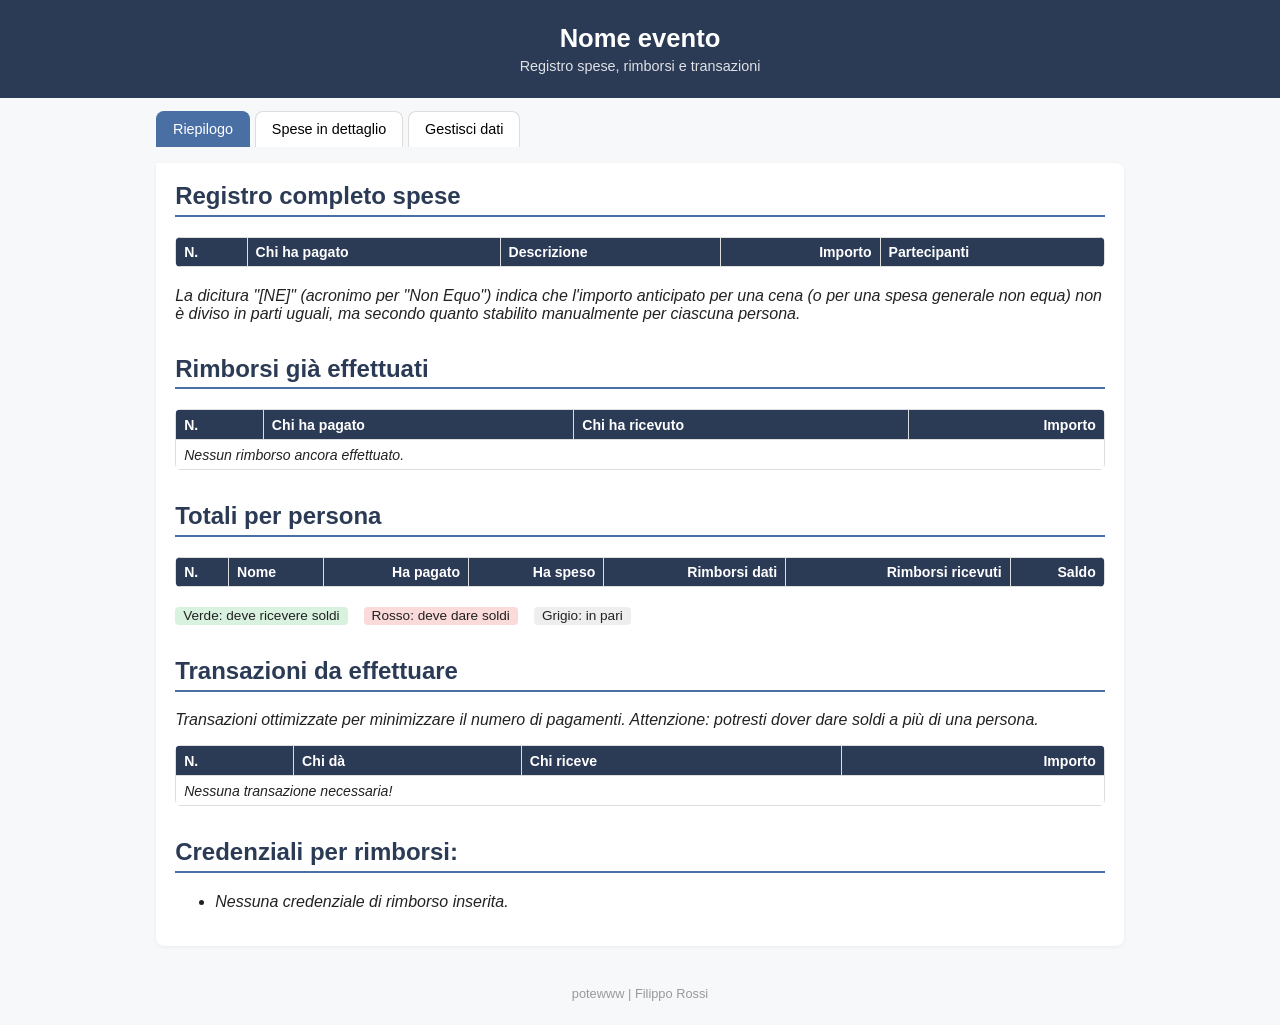
==== template/index.html @ bcc8602c "Add files via upload" ====
<!DOCTYPE html>
<html lang="it">
<head>
<meta charset="UTF-8">
<meta name="viewport" content="width=device-width, initial-scale=1.0">
<title>Rimborsi</title>
<link rel="stylesheet" href="css/style.css">
</head>
<body>

<header class="page-header">
  <h1 id="page-title">Rimborsi</h1>
  <p>Registro spese, rimborsi e transazioni</p>
</header>

<nav class="tabs">
  <a class="tab-btn-home" id="btn-home-link" href="#" title="Torna alla home">🏠</a>
  <button class="tab-btn active" data-tab="tab-riepilogo">Riepilogo</button>
  <button class="tab-btn" data-tab="tab-dettaglio">Spese in dettaglio</button>
  <button class="tab-btn" data-tab="tab-gestisci">Gestisci dati</button>
</nav>

<main>

  <!-- ===================== TAB RIEPILOGO ===================== -->
  <section id="tab-riepilogo" class="tab-panel active">

    <h2>Registro completo spese</h2>
    <div class="table-wrap">
    <table id="tbl-registro">
      <thead><tr><th>N.</th><th>Chi ha pagato</th><th>Descrizione</th><th class="num">Importo</th><th>Partecipanti</th></tr></thead>
      <tbody></tbody>
    </table>
    </div>
    <p><em>La dicitura "[NE]" (acronimo per "Non Equo") indica che l'importo anticipato per una cena (o per una spesa generale non equa) non è diviso in parti uguali, ma secondo quanto stabilito manualmente per ciascuna persona.</em></p>

    <h2>Rimborsi già effettuati</h2>
    <div class="table-wrap">
    <table id="tbl-rimborsi">
      <thead><tr><th>N.</th><th>Chi ha pagato</th><th>Chi ha ricevuto</th><th class="num">Importo</th></tr></thead>
      <tbody></tbody>
    </table>
    </div>

    <h2>Totali per persona</h2>
    <div class="table-wrap">
    <table id="tbl-totali">
      <thead><tr><th>N.</th><th>Nome</th><th class="num">Ha pagato</th><th class="num">Ha speso</th><th class="num">Rimborsi dati</th><th class="num">Rimborsi ricevuti</th><th class="num">Saldo</th></tr></thead>
      <tbody></tbody>
    </table>
    </div>
    <div class="legend">
      <span class="row-green">Verde: deve ricevere soldi</span>
      <span class="row-red">Rosso: deve dare soldi</span>
      <span class="row-gray">Grigio: in pari</span>
    </div>

    <h2>Transazioni da effettuare</h2>
    <p><em>Transazioni ottimizzate per minimizzare il numero di pagamenti. Attenzione: potresti dover dare soldi a più di una persona.</em></p>
    <div class="table-wrap">
    <table id="tbl-transazioni">
      <thead><tr><th>N.</th><th>Chi dà</th><th>Chi riceve</th><th class="num">Importo</th></tr></thead>
      <tbody></tbody>
    </table>
    </div>

    <h2>Credenziali per rimborsi:</h2>
    <ul id="credenziali-list"></ul>
  </section>

  <!-- ===================== TAB CENE ===================== -->
  <section id="tab-dettaglio" class="tab-panel">
    <h2>Spese in dettaglio</h2>

    <h3>Riepilogo per persona</h3>
    <p><em>Se una spesa non è divisibile esattamente (es. dividendo per 3), gli importi vengono arrotondati per difetto al centesimo e i centesimi restanti assegnati a chi, al momento del calcolo, sta spendendo di meno: è normale che due persone con la stessa spesa "sulla carta" abbiano un centesimo di differenza.</em></p>
    <div id="dettaglio-riepilogo-container"></div>

    <h3>Cene</h3>
    <div id="cene-container"></div>

    <h3>Altre spese (equa e non equa)</h3>
    <div id="spese-dettaglio-container"></div>
  </section>

  <!-- ===================== TAB GESTISCI ===================== -->
  <section id="tab-gestisci" class="tab-panel">
    <h2>Gestisci dati</h2>
    <div class="warning-banner" id="config-warning" style="display:none">
      ⚠️ <strong>js/config.js</strong> non è ancora stato configurato con il tuo username e nome del repository GitHub: finché resta così, nessun salvataggio funzionerà. Vedi il README.
    </div>

    <div class="token-box collapsed" id="token-box">
      <div class="token-box-header" id="token-box-toggle">
        <strong>⚙️ Token GitHub</strong>
        <button class="btn-gear" type="button" aria-label="Mostra/nascondi impostazioni token">⚙</button>
      </div>
      <div class="token-box-body">
        <p>
  Istruzioni amministratore:
  <br>Accedere su GitHub → Settings → Developer settings → Personal access tokens (fine-grained, con permesso "Contents: Read and write" sul repo). Il token resta salvato solo in questo browser (non su GitHub Pages, non visibile ad altri visitatori) e rimane impostato anche se chiudi la pagina o il browser, finché non lo rimuovi.
  Oppure più velocemente, cliccando al seguente link <a href="https://github.com/settings/personal-access-tokens/new" target="_blank" rel="noopener">GeneraToken</a>, si viene reindirizzati al sito per creare il token.
</p>

<p>
  Istruzioni utenti:
  <br>Inserire nello spazio sottostante il token fornito dall'amministratore. Una volta fatto, chiudere il menù a tendina e non modificare più il campo.
</p>
        <div class="token-input-row">
          <input type="password" id="gh-token" placeholder="github_pat_xxxxxxxxxxxxxxxxxxxx">
          <button class="btn-icon" type="button" id="btn-toggle-token" title="Mostra/nascondi token">👁</button>
          <button class="btn-icon" type="button" id="btn-copy-token" title="Copia token">📋</button>
        </div>
        <div style="display:flex; gap:.5rem; flex-wrap:wrap;">
          <button class="btn-secondary" id="btn-save-token" type="button">Salva token (permanente)</button>
          <button class="btn-icon delete" id="btn-clear-token" type="button">Rimuovi token</button>
        </div>
        <div class="status" id="status-token"></div>
      </div>
    </div>

    <div class="collapsible-section collapsed" id="sec-persona">
      <div class="collapsible-header" data-toggle="sec-persona">
        <strong>Aggiungi persona</strong>
        <button class="btn-gear btn-arrow" type="button" aria-label="Mostra/nascondi">▶</button>
      </div>
      <div class="collapsible-body">
        <form class="admin-form" id="f-persona-form">
          <label>Quante persone vuoi aggiungere?</label>
          <select id="f-persona-quante">
            <option value="1" selected>1</option>
            <option value="2">2</option>
            <option value="3">3</option>
            <option value="4">4</option>
            <option value="5">5</option>
            <option value="6">6</option>
            <option value="7">7</option>
            <option value="8">8</option>
            <option value="9">9</option>
            <option value="10">10</option>
          </select>
          <label>Nome e cognome</label>
          <div id="f-persona-nomi-container"></div>
          <button class="btn-primary" type="submit">Aggiungi persona/e</button>
          <div class="status" id="status-persona"></div>
        </form>
      </div>
    </div>

    <h4>Persone esistenti</h4>
    <div class="list-box" id="lista-persone"></div>

    <div class="collapsible-section collapsed" id="sec-spesa">
      <div class="collapsible-header" data-toggle="sec-spesa">
        <strong>Aggiungi spesa</strong>
        <button class="btn-gear btn-arrow" type="button" aria-label="Mostra/nascondi">▶</button>
      </div>
      <div class="collapsible-body">
        <form class="admin-form" id="f-spesa-form">
          <label>Chi ha pagato (una o più persone) e quanto</label>
          <div id="f-spesa-pagatori"></div>
          <div class="status" id="status-spesa-tot"></div>
          <label>Descrizione</label>
          <input type="text" id="f-spesa-desc" placeholder="Es. Spesa bibite" required>
          <label>Partecipanti (lascia tutto deselezionato = tutti)</label>
          <div class="persona-checkboxes" id="f-spesa-partecipanti"></div>
          <button class="btn-primary" type="submit" id="btn-spesa-submit">Aggiungi spesa</button>
          <button class="btn-secondary" type="button" id="btn-spesa-annulla" style="display:none">Annulla modifica</button>
          <div class="status" id="status-spesa"></div>
        </form>
      </div>
    </div>

    <div class="collapsible-section collapsed" id="sec-spesa-ne">
      <div class="collapsible-header" data-toggle="sec-spesa-ne">
        <strong>Aggiungi spesa non equa <span style="font-weight:normal; font-size:.8rem;">[NE]</span></strong>
        <button class="btn-gear btn-arrow" type="button" aria-label="Mostra/nascondi">▶</button>
      </div>
      <div class="collapsible-body">
        <p><em>Usa questa opzione quando una spesa generale (non una cena) va divisa tra i partecipanti in importi diversi da persona a persona, invece che in parti uguali. Una o più persone possono aver anticipato i soldi.</em></p>
        <form class="admin-form" id="f-spesa-ne-form">
          <label>Chi ha anticipato i soldi (una o più persone) e quanto</label>
          <div id="f-spesa-ne-pagatori"></div>
          <div class="status" id="status-spesa-ne-pagatori-tot"></div>
          <label>Descrizione</label>
          <input type="text" id="f-spesa-ne-desc" placeholder="Es. Regalo di compleanno" required>
          <label>Partecipanti alla spesa (spunta chi partecipa — di default sono tutte spuntate)</label>
          <div id="f-spesa-ne-partecipanti"></div>
          <label>Quota dovuta da ciascun partecipante selezionato (€)</label>
          <div id="f-spesa-ne-righe"></div>
          <div class="status" id="status-spesa-ne-tot"></div>
          <button class="btn-primary" type="submit" id="btn-spesa-ne-submit">Aggiungi spesa non equa</button>
          <button class="btn-secondary" type="button" id="btn-spesa-ne-annulla" style="display:none">Annulla modifica</button>
          <div class="status" id="status-spesa-ne"></div>
        </form>
      </div>
    </div>

    <h4>Spese esistenti</h4>
    <div class="list-box" id="lista-spese"></div>

    <div class="collapsible-section collapsed" id="sec-rimborso">
      <div class="collapsible-header" data-toggle="sec-rimborso">
        <strong>Aggiungi rimborso</strong>
        <button class="btn-gear btn-arrow" type="button" aria-label="Mostra/nascondi">▶</button>
      </div>
      <div class="collapsible-body">
        <form class="admin-form" id="f-rimborso-form">
          <label>Chi dà (ha rimborsato)</label>
          <select class="persona-select" id="f-rimb-da"></select>
          <label>Chi riceve</label>
          <select class="persona-select" id="f-rimb-a"></select>
          <label>Importo (€)</label>
          <input type="number" step="0.01" min="0.01" id="f-rimb-importo" required>
          <button class="btn-primary" type="submit" id="btn-rimborso-submit">Aggiungi rimborso</button>
          <button class="btn-secondary" type="button" id="btn-rimborso-annulla" style="display:none">Annulla modifica</button>
          <div class="status" id="status-rimborso"></div>
        </form>
      </div>
    </div>

    <h4>Rimborsi esistenti</h4>
    <div class="list-box" id="lista-rimborsi"></div>

    <div class="collapsible-section collapsed" id="sec-cena">
      <div class="collapsible-header" data-toggle="sec-cena">
        <strong>Aggiungi cena</strong>
        <button class="btn-gear btn-arrow" type="button" aria-label="Mostra/nascondi">▶</button>
      </div>
      <div class="collapsible-body">
        <form class="admin-form" id="f-cena-form">
          <label>Titolo cena</label>
          <input type="text" id="f-cena-titolo" placeholder="Es. Cena di Natale" required>

          <label>Persone alla cena (spunta chi partecipa — di default sono tutte spuntate)</label>
          <div id="cena-persone-checkboxes"></div>

          <label>Sconti per categoria (%)</label>
          <div class="sconti-grid" id="sconti-grid-container"></div>

          <div class="cena-persone-details collapsed" id="cena-persone-details">
            <div class="cena-persone-details-header" id="cena-persone-details-toggle">
              <strong>Spese individuali per persona (voci consumate + quanto ha pagato in anticipo)</strong>
              <button class="btn-gear btn-arrow" type="button" aria-label="Mostra/nascondi spese individuali">▶</button>
            </div>
            <div class="cena-persone-details-body">
              <div id="cena-persone-rows"></div>
            </div>
          </div>

          <label>Spese condivise (piatti/bevande in comune, coperto, ecc.)</label>
          <p><em>Se non selezioni nessun partecipante per una spesa condivisa, viene considerata per tutti i partecipanti alla cena.</em></p>
          <div id="cena-spese-rows"></div>
          <button class="btn-secondary" type="button" id="btn-add-cena-spesa">+ Aggiungi spesa condivisa</button>

          <button class="btn-primary" type="submit" id="btn-cena-submit">Salva cena</button>
          <button class="btn-secondary" type="button" id="btn-cena-annulla" style="display:none">Annulla modifica</button>
          <div class="status" id="status-cena"></div>
        </form>
      </div>
    </div>

    <h4>Cene esistenti</h4>
    <div class="list-box" id="lista-cene"></div>

    <div class="collapsible-section collapsed" id="sec-credenziale">
      <div class="collapsible-header" data-toggle="sec-credenziale">
        <strong>Aggiungi/modifica credenziali rimborso</strong>
        <button class="btn-gear btn-arrow" type="button" aria-label="Mostra/nascondi">▶</button>
      </div>
      <div class="collapsible-body">
        <p><em>Per ogni persona puoi salvare un link PayPal oppure un IBAN + nome intestatario,
          da mostrare nella pagina Riepilogo a chi deve farle un rimborso.</em></p>
        <form class="admin-form" id="f-credenziale-form">
          <label>Persona</label>
          <select class="persona-select" id="f-cred-persona"></select>

          <label>Tipo di credenziale</label>
          <select id="f-cred-tipo">
            <option value="paypal">Link PayPal</option>
            <option value="iban">IBAN + Intestatario</option>
          </select>

          <div id="f-cred-campi-paypal">
            <label>Link PayPal</label>
            <input type="text" id="f-cred-paypal" placeholder="https://www.paypal.me/tuonome">
          </div>

          <div id="f-cred-campi-iban" style="display:none">
            <label>IBAN</label>
            <input type="text" id="f-cred-iban" placeholder="IT00X0000000000000000000000">
            <label>Nome intestatario</label>
            <input type="text" id="f-cred-intestatario" placeholder="Es. Mario Rossi">
          </div>

          <button class="btn-primary" type="submit" id="btn-cred-submit">Salva credenziali</button>
          <button class="btn-secondary" type="button" id="btn-cred-annulla" style="display:none">Annulla modifica</button>
          <div class="status" id="status-cred"></div>
        </form>
      </div>
    </div>

    <h4>Credenziali esistenti</h4>
    <div class="list-box" id="lista-credenziali"></div>
  </section>

</main>

<footer><a href="https://potewww.github.io/home.html">potewww | Filippo Rossi</a></footer>

<script src="js/config.js"></script>
<script src="js/calc.js"></script>
<script src="js/github.js"></script>
<script src="js/app.js"></script>
</body>
</html>
---- template/css/style.css ----
:root {
  --header: #2b3a55;
  --accent: #4a6fa5;
  --green: #d9f2df;
  --red: #fbdada;
  --gray: #eee;
  --disc: #c0392b;
  --orig: #888;
  --border: #ddd;
}
* { box-sizing: border-box; }
body {
  font-family: -apple-system, "Segoe UI", Roboto, sans-serif;
  margin: 0; background: #f7f8fa; color: #222;
}
header.page-header {
  background: var(--header); color: white; padding: 1.5rem 1rem; text-align: center;
}
header.page-header h1 { margin: 0 0 .3rem; font-size: 1.6rem; }
header.page-header p { margin: 0; opacity: .85; font-size: .9rem; }

nav.tabs {
  display: flex; flex-wrap: wrap; gap: .3rem; padding: .8rem 1rem 0; max-width: 1000px; margin: 0 auto;
}
.tab-btn {
  background: white; border: 1px solid var(--border); border-bottom: none;
  padding: .6rem 1rem; cursor: pointer; border-radius: 8px 8px 0 0; font-size: .9rem;
}
.tab-btn.active { background: var(--accent); color: white; border-color: var(--accent); }

.tab-btn-home {
  background: white; border: 1px solid var(--border); border-bottom: none;
  border-radius: 8px 8px 0 0; width: 2.4rem; height: 2.4rem;
  display: flex; align-items: center; justify-content: center;
  font-size: 1.1rem; text-decoration: none; flex-shrink: 0;
}
.tab-btn-home:hover { background: var(--accent); }

main { max-width: 1000px; margin: 0 auto; padding: 1rem; }
.tab-panel { display: none; background: white; padding: 1.2rem; border-radius: 0 8px 8px 8px; box-shadow: 0 1px 4px rgba(0,0,0,.06); }
.tab-panel.active { display: block; }

h2 { color: var(--header); border-bottom: 2px solid var(--accent); padding-bottom: .3rem; margin-top: 2rem;}
h2:first-child { margin-top: 0; }
h3 { color: var(--accent); margin-top: 1.5rem; }
h4 { margin-bottom: .3rem; }
h5 { margin: .8rem 0 .3rem; color: #555; }

table { width: 100%; border-collapse: collapse; margin: .6rem 0 1.2rem; font-size: .88rem; }
table th, table td { border: 1px solid var(--border); padding: .4rem .5rem; text-align: left; }
table th { background: var(--header); color: white; }
td.num, th.num { text-align: right; }
.row-red { background: var(--red); }
.row-green { background: var(--green); }
.row-gray { background: var(--gray); }
.row-stripe { background: #f0f4f9; }
.tot-row, .tot-cell { background: #eef2f7; font-weight: bold; }

.disc { color: var(--disc); font-weight: 600; }
.orig { color: var(--orig); font-size: .85em; }

.legend { display: flex; gap: 1rem; flex-wrap: wrap; margin: .6rem 0; font-size: .85rem; }
.legend span { padding: .1rem .5rem; border-radius: 4px; }

details.cena-block { border: 1px solid var(--border); border-radius: 8px; margin-bottom: .8rem; padding: .5rem 1rem; }
details.cena-block summary { cursor: pointer; font-weight: bold; font-size: 1.05rem; color: var(--header); padding: .4rem 0; }
.sconti-info { font-size: .85rem; color: #555; }

.cena-table th, .cena-table td { font-size: .82rem; }

form.admin-form { display: flex; flex-direction: column; gap: .6rem; margin-bottom: 1.5rem; }
form.admin-form label { font-size: .85rem; font-weight: 600; color: #333; }
form.admin-form input, form.admin-form select {
  padding: .5rem; border: 1px solid var(--border); border-radius: 6px; font-size: .9rem; width: 100%;
}
.persona-checkboxes, .cena-spesa-partecipanti { display: flex; flex-wrap: wrap; gap: .4rem .8rem; padding: .5rem; border: 1px solid var(--border); border-radius: 6px; max-height: 140px; overflow-y: auto; }
.sconti-grid { display: grid; grid-template-columns: repeat(auto-fit, minmax(110px, 1fr)); gap: .4rem; padding: .5rem; border: 1px solid var(--border); border-radius: 6px; }
.sconti-grid label { display: flex; align-items: center; gap: .3rem; font-weight: normal; font-size: .85rem; }
.sconti-grid input { width: 60px !important; }
.chk { font-weight: normal !important; display: flex; align-items: center; gap: .3rem; font-size: .85rem !important; }
.chk input { width: auto !important; }

button.btn-primary {
  background: var(--accent); color: white; border: none; padding: .6rem 1.2rem;
  border-radius: 6px; cursor: pointer; font-size: .9rem; align-self: flex-start;
}
button.btn-primary:hover { background: var(--header); }
button.btn-remove-row { background: #e74c3c; color: white; border: none; border-radius: 4px; padding: .3rem .5rem; cursor: pointer; }
button.btn-secondary { background: white; border: 1px solid var(--accent); color: var(--accent); padding: .4rem .8rem; border-radius: 6px; cursor: pointer; align-self: flex-start; }

.status { font-size: .85rem; padding: .4rem; border-radius: 4px; min-height: 1.2rem; }
.status-ok { background: #d9f2df; color: #1e7a34; }
.status-error { background: #fbdada; color: #b02a2a; }

#cena-persone-checkboxes, #f-spesa-ne-partecipanti {
  display: flex; flex-wrap: wrap; gap: .4rem .8rem; padding: .5rem;
  border: 1px solid var(--border); border-radius: 6px; max-height: 160px; overflow-y: auto;
}

.cena-persone-details {
  border: 1px solid var(--border); border-radius: 8px; padding: .7rem .9rem; margin: 0;
}
.cena-persone-details-header {
  display: flex; align-items: center; justify-content: space-between; gap: .6rem; cursor: pointer;
}
.cena-persone-details-header strong { flex: 1; font-size: .85rem; color: var(--header); }
.cena-persone-details-body { margin-top: .8rem; display: flex; flex-direction: column; gap: .4rem; }
.cena-persone-details.collapsed .cena-persone-details-body { display: none; }
.cena-persone-details.collapsed .cena-persone-details-header { margin: 0; }

/* Freccia che ruota in base allo stato aperto/chiuso della sezione (funziona per
   qualunque contenitore che usi la classe .collapsed, non solo per le cene) */
.btn-arrow {
  transition: transform .18s ease;
  transform: rotate(90deg); /* aperta di default: freccia verso il basso */
}
.collapsed .btn-arrow {
  transform: rotate(0deg); /* chiusa: freccia punta a destra */
}

/* Sezioni estendibili generiche (Aggiungi spesa / spesa non equa / rimborso / cena, ecc.) */
.collapsible-section { border: 1px solid var(--border); border-radius: 8px; margin: 1.5rem 0; overflow: hidden; }
.collapsible-header {
  display: flex; align-items: center; justify-content: space-between; gap: .6rem;
  cursor: pointer; padding: .8rem 1rem; background: #f7f8fa;
}
.collapsible-header strong { font-size: 1rem; color: var(--accent); }
.collapsible-body { padding: 0 1rem 1rem; }
.collapsible-section.collapsed .collapsible-body { display: none; }
.collapsible-section.collapsed .collapsible-header { border-bottom: none; }

.cena-persona-row {
  border: 1px dashed var(--border); padding: .6rem; border-radius: 6px; margin-bottom: .4rem;
}
.cp-persona-titolo { font-weight: 700; color: var(--header); margin-bottom: .4rem; }
/* auto-fill (non auto-fit) + nessun elemento con grid-column:span dentro alla griglia:
   evita il bug per cui, a certe larghezze, un campo (es. "Antipasto") finiva da solo
   nell'ultima colonna disponibile e il campo successivo (es. "Primi") veniva spinto
   sulla riga sotto, sembrando "impilato" invece che affiancato. */
.cp-fields-grid {
  display: grid; grid-template-columns: repeat(auto-fill, minmax(90px, 1fr)); gap: .3rem;
  align-items: end;
}
.cena-spesa-row {
  display: grid; grid-template-columns: 2fr 1.3fr 1fr 1fr 2fr auto; gap: .3rem;
  align-items: end; border: 1px dashed var(--border); padding: .5rem; border-radius: 6px; margin-bottom: .4rem;
}
.cp-field { display: flex; flex-direction: column; gap: .15rem; }
.cp-field label { font-size: .68rem; font-weight: 600; color: #666; white-space: nowrap; overflow: hidden; text-overflow: ellipsis; }
.cp-field input, .cp-field select { width: 100%; padding: .3rem; border: 1px solid var(--border); border-radius: 5px; font-size: .82rem; }

/* righe della spesa non equa (persona + quota) */
.spesa-ne-row {
  display: grid; grid-template-columns: 1.4fr 1fr auto; gap: .4rem; align-items: center;
  padding: .4rem .5rem; border: 1px dashed var(--border); border-radius: 6px; margin-bottom: .3rem;
}
.spesa-ne-row label { font-size: .85rem; font-weight: normal; }
.spesa-ne-row input[type="number"] { width: 100%; }

.token-box { background: #fff8e6; border: 1px solid #e8d284; border-radius: 8px; padding: 1rem; margin-bottom: 1.5rem; }
.token-box input { width: 100%; padding: .5rem; margin: .5rem 0; border: 1px solid var(--border); border-radius: 6px; }

.token-input-row { display: flex; gap: .4rem; align-items: center; margin: .5rem 0; }
.token-input-row input { flex: 1; margin: 0 !important; }
.token-input-row .btn-icon { flex-shrink: 0; padding: .5rem .6rem; }

.token-box-header {
  display: flex; align-items: center; justify-content: space-between; gap: .6rem; cursor: pointer;
}
.token-box-header strong { flex: 1; }
.btn-gear {
  width: 34px; height: 34px; flex-shrink: 0; display: flex; align-items: center; justify-content: center;
  border: 1px solid var(--accent); background: white; color: var(--accent); border-radius: 6px;
  cursor: pointer; font-size: 1.05rem; padding: 0; line-height: 1;
}
.btn-gear:hover { background: var(--accent); color: white; }
.token-box-body { margin-top: .8rem; }
.token-box.collapsed .token-box-body { display: none; }
.token-box.collapsed .token-box-header { margin: 0; }

.list-box { margin-bottom: 1.5rem; border: 1px solid var(--border); border-radius: 8px; overflow: hidden; }
.list-row {
  display: flex; align-items: center; justify-content: space-between; gap: .6rem;
  padding: .5rem .7rem; border-bottom: 1px solid var(--border); font-size: .85rem; background: white;
}
.list-row:last-child { border-bottom: none; }
.list-row:nth-child(even) { background: #f8f9fb; }
.list-row .list-main { flex: 1; }
.list-row .list-sub { color: #888; font-size: .8rem; }
.list-row .list-actions { display: flex; gap: .4rem; flex-shrink: 0; }
.list-row.editing { background: #fff8e6; }
.btn-icon {
  border: 1px solid var(--border); background: white; border-radius: 5px; padding: .3rem .55rem;
  cursor: pointer; font-size: .8rem;
}
.btn-icon.edit { color: var(--accent); border-color: var(--accent); }
.btn-icon.delete { color: #c0392b; border-color: #c0392b; }
.btn-icon:hover { filter: brightness(0.95); }
.rename-box { display: flex; gap: .4rem; align-items: center; flex: 1; }
.rename-box input { flex: 1; padding: .3rem .5rem; border: 1px solid var(--border); border-radius: 5px; }
.empty-note { padding: .6rem .7rem; color: #999; font-size: .85rem; font-style: italic; }

.warning-banner {
  background: #fff3cd; border: 1px solid #e0b84a; color: #7a5b00;
  padding: .8rem 1rem; border-radius: 8px; margin-bottom: 1.2rem; font-size: .88rem;
}

.toast-box {
  position: fixed; top: 1rem; left: 50%; transform: translateX(-50%);
  z-index: 9999; display: flex; flex-direction: column; gap: .5rem;
  width: min(92vw, 420px); pointer-events: none;
}
.toast {
  padding: .7rem 1rem; border-radius: 8px; font-size: .88rem; box-shadow: 0 3px 10px rgba(0,0,0,.18);
  opacity: 0; transform: translateY(-12px); transition: opacity .25s, transform .25s; pointer-events: auto;
}
.toast.show { opacity: 1; transform: translateY(0); }
.toast-ok { background: #1e7a34; color: white; }
.toast-error { background: #b02a2a; color: white; }

.table-wrap { overflow-x: auto; -webkit-overflow-scrolling: touch; margin: .6rem 0 1.2rem; border-radius: 6px; }
.table-wrap table { margin: 0; }

/* ===================== RESPONSIVE / MOBILE ===================== */
@media (max-width: 680px) {
  html, body { overflow-x: hidden; }
  header.page-header { padding: 1.1rem .8rem; }
  header.page-header h1 { font-size: 1.25rem; }
  header.page-header p { font-size: .8rem; }

  nav.tabs { padding: .6rem .5rem 0; gap: .25rem; }
  .tab-btn { flex: 1 1 auto; padding: .5rem .4rem; font-size: .78rem; }

  main { padding: .6rem; }
  .tab-panel { padding: .8rem .7rem; }

  h2 { font-size: 1.05rem; margin-top: 1.4rem; }
  h3 { font-size: .98rem; }
  h4, h5 { font-size: .88rem; }

  table th, table td { padding: .32rem .4rem; font-size: .76rem; }
  .cena-table th, .cena-table td { font-size: .72rem; padding: .28rem .32rem; }

  .legend { font-size: .78rem; gap: .5rem; }

  details.cena-block { padding: .4rem .6rem; }
  details.cena-block summary { font-size: .92rem; }

  /* Tutti i form: input più grandi per evitare lo zoom automatico di iOS Safari */
  form.admin-form input, form.admin-form select, .sconti-grid input { font-size: 16px; }

  .list-row { flex-direction: column; align-items: stretch; gap: .5rem; }
  .list-row .list-actions { justify-content: flex-end; }
  .rename-box { flex-direction: column; align-items: stretch; }

  .cena-persona-row { padding: .4rem; }
  .cp-fields-grid { grid-template-columns: repeat(auto-fill, minmax(64px, 1fr)); gap: .25rem; }
  .cena-persona-row input, .cena-persona-row select { font-size: 16px; padding: .3rem; }

  .cena-spesa-row { grid-template-columns: 1fr !important; gap: .4rem; }
  .spesa-ne-row { grid-template-columns: 1fr !important; gap: .3rem; }

  .sconti-grid { grid-template-columns: repeat(auto-fit, minmax(90px, 1fr)); }
  .persona-checkboxes, .cena-spesa-partecipanti { max-height: 110px; }
  #cena-persone-checkboxes, #f-spesa-ne-partecipanti { max-height: 130px; }

  .token-box { padding: .8rem; font-size: .85rem; }

  .toast-box { top: .5rem; width: 94vw; }
}

footer { text-align: center; padding: 1.5rem; font-size: .8rem; color: #999; }
footer a { color: inherit; text-decoration: none; }
footer a:hover { text-decoration: underline; }
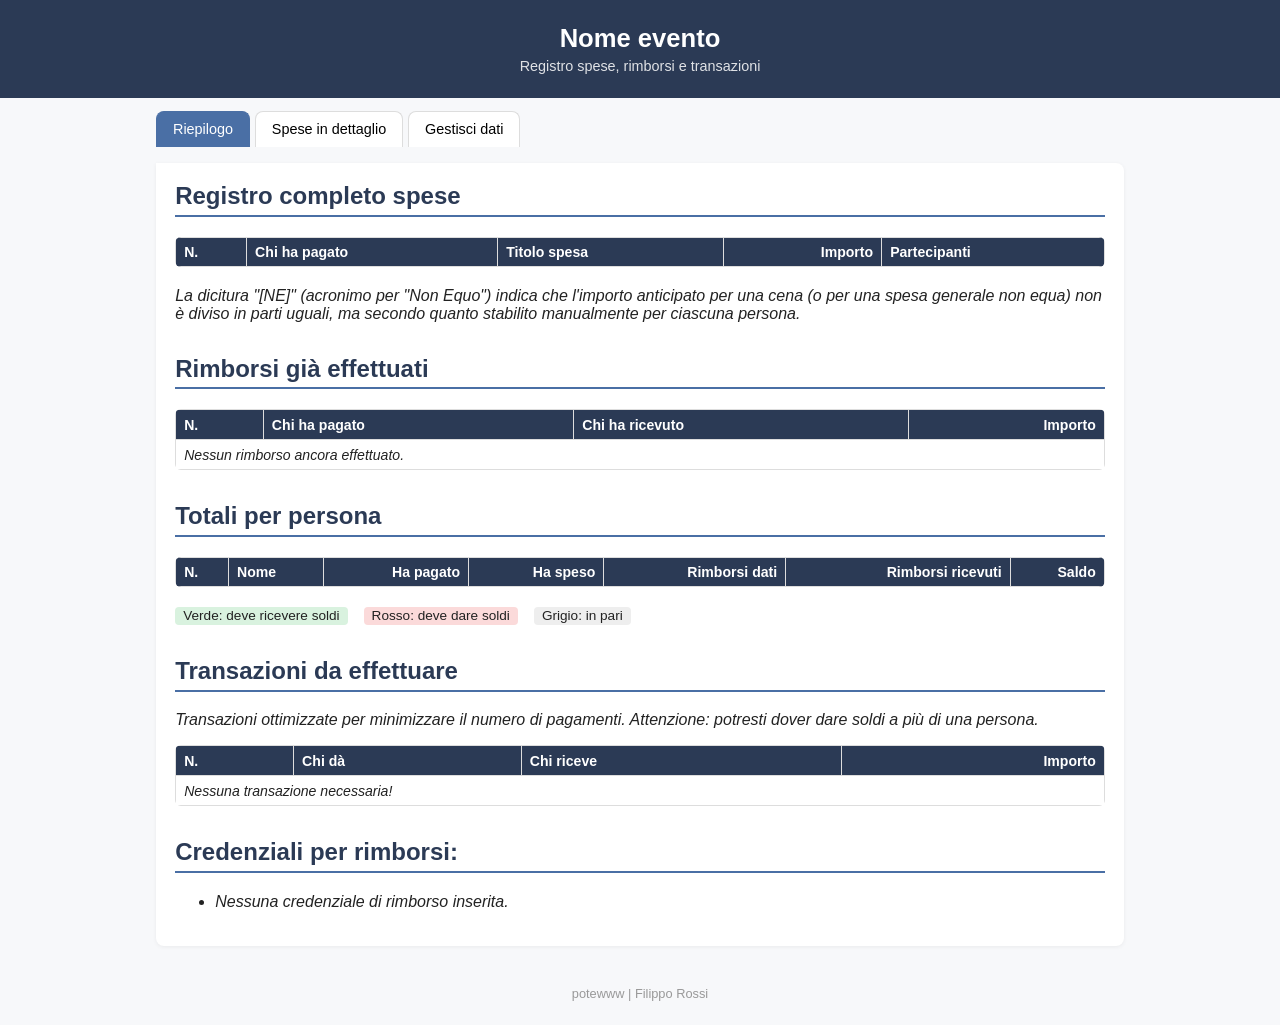
==== commit 796de47a: "Update index.html" ====
--- a/template/index.html
+++ b/template/index.html
@@ -28,7 +28,7 @@
     <h2>Registro completo spese</h2>
     <div class="table-wrap">
     <table id="tbl-registro">
-      <thead><tr><th>N.</th><th>Chi ha pagato</th><th>Descrizione</th><th class="num">Importo</th><th>Partecipanti</th></tr></thead>
+      <thead><tr><th>N.</th><th>Chi ha pagato</th><th>Titolo spesa</th><th class="num">Importo</th><th>Partecipanti</th></tr></thead>
       <tbody></tbody>
     </table>
     </div>
@@ -71,10 +71,7 @@
   <!-- ===================== TAB CENE ===================== -->
   <section id="tab-dettaglio" class="tab-panel">
     <h2>Spese in dettaglio</h2>
-
-    <h3>Riepilogo per persona</h3>
-    <p><em>Se una spesa non è divisibile esattamente (es. dividendo per 3), gli importi vengono arrotondati per difetto al centesimo e i centesimi restanti assegnati a chi, al momento del calcolo, sta spendendo di meno: è normale che due persone con la stessa spesa "sulla carta" abbiano un centesimo di differenza.</em></p>
-    <div id="dettaglio-riepilogo-container"></div>
+    <p><em>Se una spesa non è divisibile esattamente (es. dividendo per 3), gli importi vengono arrotondati per difetto al centesimo e i centesimi restanti assegnati a chi, al momento del calcolo, sta spendendo di meno: è normale che due persone con la stessa spesa "sulla carta" abbiano un centesimo di differenza. Se il totale anticipato per una spesa/cena non coincide con il dovuto calcolato, la differenza viene ridistribuita automaticamente (solata se si è pagato di più, controsolata se si è pagato di meno).</em></p>
 
     <h3>Cene</h3>
     <div id="cene-container"></div>
@@ -157,41 +154,32 @@
       </div>
       <div class="collapsible-body">
         <form class="admin-form" id="f-spesa-form">
-          <label>Chi ha pagato (una o più persone) e quanto</label>
-          <div id="f-spesa-pagatori"></div>
-          <div class="status" id="status-spesa-tot"></div>
-          <label>Descrizione</label>
-          <input type="text" id="f-spesa-desc" placeholder="Es. Spesa bibite" required>
-          <label>Partecipanti (lascia tutto deselezionato = tutti)</label>
-          <div class="persona-checkboxes" id="f-spesa-partecipanti"></div>
+          <label>Titolo spesa</label>
+          <input type="text" id="f-spesa-titolo" placeholder="Es. Spesa bibite" required>
+
+          <label>Partecipanti alla spesa (spunta chi partecipa — di default sono tutte spuntate)</label>
+          <div id="f-spesa-partecipanti"></div>
+
+          <label>Metodo di divisione</label>
+          <div style="display:flex; gap:1.2rem; flex-wrap:wrap;">
+            <label class="chk"><input type="radio" name="f-spesa-modo" id="f-spesa-modo-equa" value="equa" checked> Divisione equa tra i partecipanti</label>
+            <label class="chk"><input type="radio" name="f-spesa-modo" id="f-spesa-modo-nonequa" value="nonequa"> Divisione non equa (quote personalizzate)</label>
+          </div>
+
+          <div id="f-spesa-quote-box" style="display:none">
+            <label>Quota dovuta da ciascun partecipante selezionato (€)</label>
+            <div id="f-spesa-quote-righe"></div>
+            <div class="status" id="status-spesa-quote-tot"></div>
+          </div>
+
+          <label>Chi ha anticipato i soldi (spunta chi ha pagato — di default nessuno è spuntato)</label>
+          <div id="f-spesa-pagatori-check"></div>
+          <div id="f-spesa-pagatori-righe"></div>
+          <div class="status" id="status-spesa-pagatori-tot"></div>
+
           <button class="btn-primary" type="submit" id="btn-spesa-submit">Aggiungi spesa</button>
           <button class="btn-secondary" type="button" id="btn-spesa-annulla" style="display:none">Annulla modifica</button>
           <div class="status" id="status-spesa"></div>
-        </form>
-      </div>
-    </div>
-
-    <div class="collapsible-section collapsed" id="sec-spesa-ne">
-      <div class="collapsible-header" data-toggle="sec-spesa-ne">
-        <strong>Aggiungi spesa non equa <span style="font-weight:normal; font-size:.8rem;">[NE]</span></strong>
-        <button class="btn-gear btn-arrow" type="button" aria-label="Mostra/nascondi">▶</button>
-      </div>
-      <div class="collapsible-body">
-        <p><em>Usa questa opzione quando una spesa generale (non una cena) va divisa tra i partecipanti in importi diversi da persona a persona, invece che in parti uguali. Una o più persone possono aver anticipato i soldi.</em></p>
-        <form class="admin-form" id="f-spesa-ne-form">
-          <label>Chi ha anticipato i soldi (una o più persone) e quanto</label>
-          <div id="f-spesa-ne-pagatori"></div>
-          <div class="status" id="status-spesa-ne-pagatori-tot"></div>
-          <label>Descrizione</label>
-          <input type="text" id="f-spesa-ne-desc" placeholder="Es. Regalo di compleanno" required>
-          <label>Partecipanti alla spesa (spunta chi partecipa — di default sono tutte spuntate)</label>
-          <div id="f-spesa-ne-partecipanti"></div>
-          <label>Quota dovuta da ciascun partecipante selezionato (€)</label>
-          <div id="f-spesa-ne-righe"></div>
-          <div class="status" id="status-spesa-ne-tot"></div>
-          <button class="btn-primary" type="submit" id="btn-spesa-ne-submit">Aggiungi spesa non equa</button>
-          <button class="btn-secondary" type="button" id="btn-spesa-ne-annulla" style="display:none">Annulla modifica</button>
-          <div class="status" id="status-spesa-ne"></div>
         </form>
       </div>
     </div>
